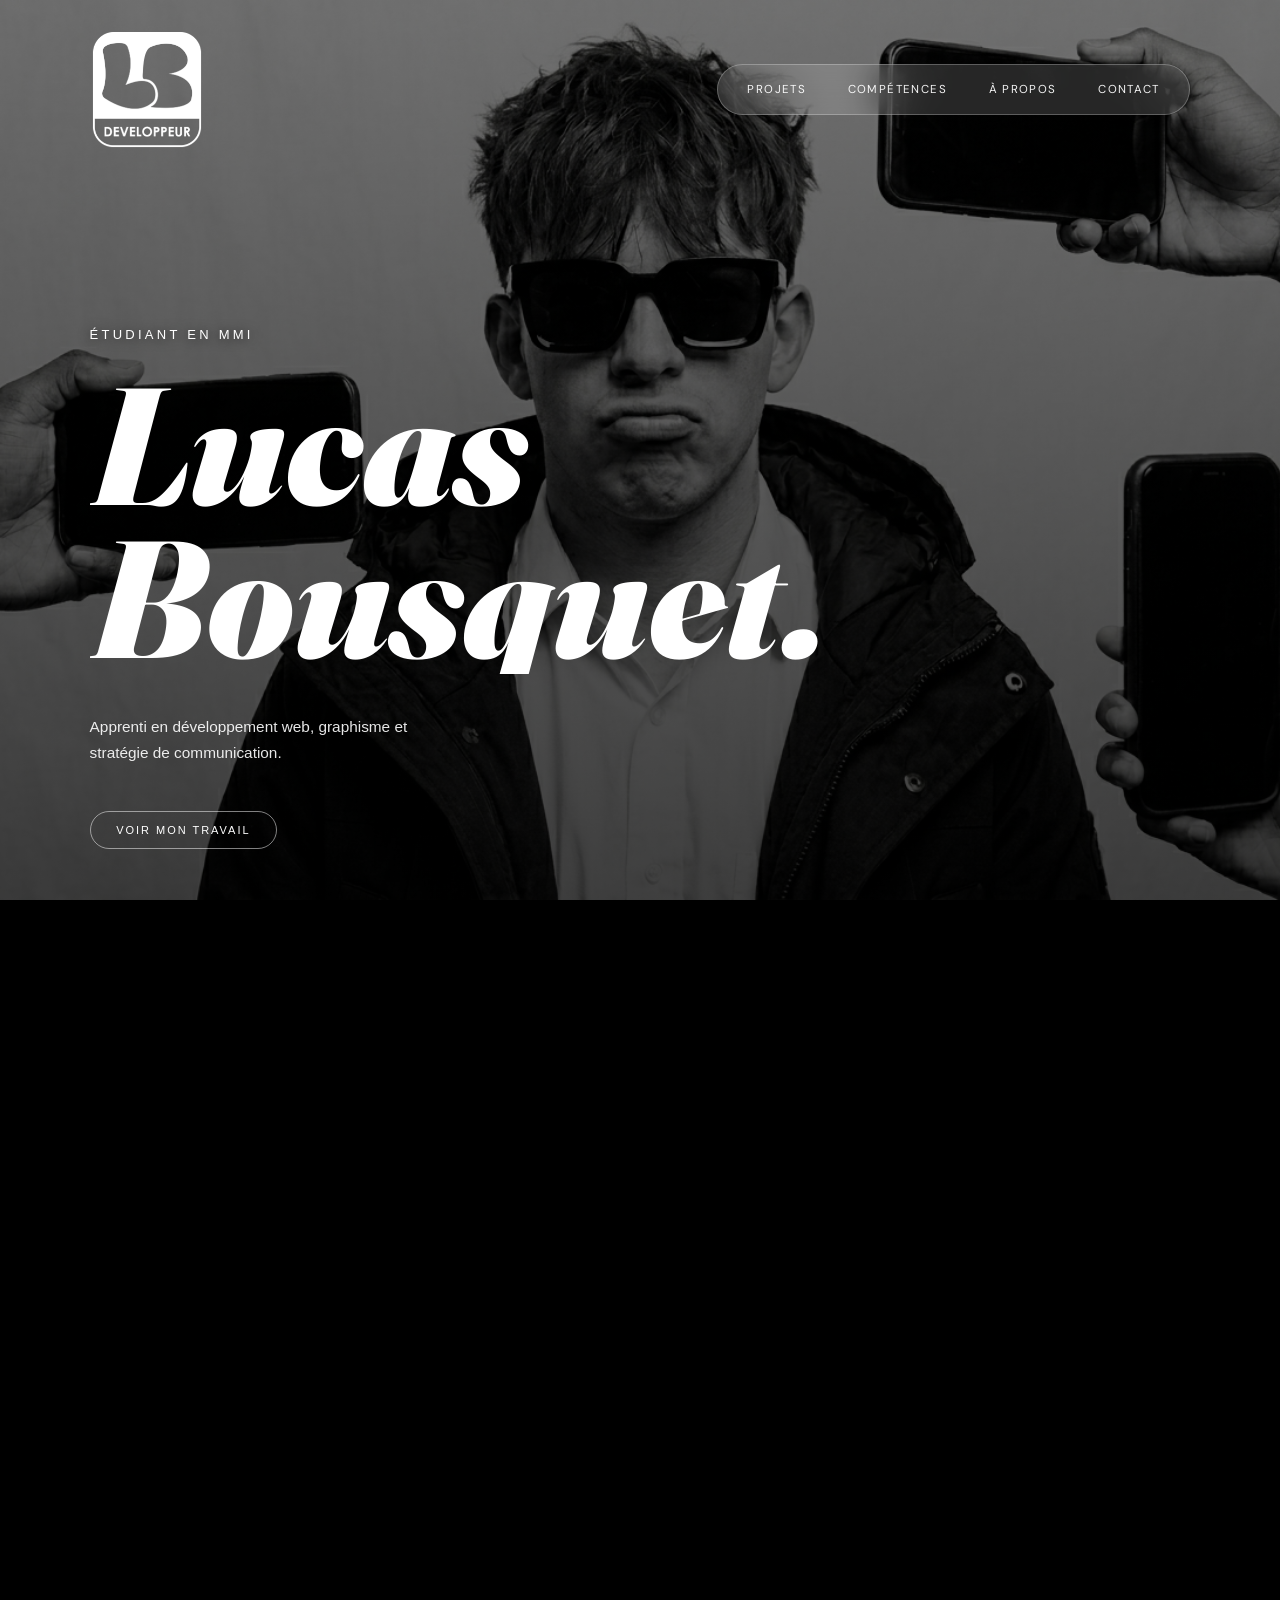
==== index.html @ 11f5cef6 "Add files via upload" ====
<!DOCTYPE html>
<html lang="fr">
<head>
  <meta charset="UTF-8">
  <meta name="viewport" content="width=device-width, initial-scale=1.0">
  <title>Bousquet Lucas</title>
  <link rel="icon" type="image/webp" href="logo.webp">
  <link href="https://fonts.googleapis.com/css2?family=Fraunces:ital,opsz,wght@1,9..144,700;1,9..144,900&family=DM+Sans:wght@300;400&display=swap" rel="stylesheet">
  <link rel="stylesheet" href="style-index.css">
</head>
<body>
  <nav class="nav">
    <div class="nav-logo"><img src="logo.webp" alt="Logo Lucas Bousquet"></div>
    <ul class="nav-links">
      <li><a href="#projets">Projets</a></li>
      <li><a href="#competences">Compétences</a></li>
      <li><a href="#apropos">À propos</a></li>
      <li><a href="#contact">Contact</a></li>
    </ul>
  </nav>

  <section class="hero">
    <div class="content-left">
      <p class="tag">Étudiant en MMI</p>
      <h1 class="headline">
        <span class="line"><span class="accent">Lucas</span></span>
        <span class="line"><span>Bousquet.</span></span>
      </h1>
      <p class="sub">Apprenti en développement web, graphisme et stratégie de communication.</p>
      <a class="cta" href="#">Voir mon travail</a>
    </div>

  </section>

  <section class="next">
  </section>

  <script>
    const hero = document.querySelector('.hero');
    window.addEventListener('scroll', () => {
      const scrollY = window.scrollY;
      const heroHeight = hero.offsetHeight;
      const opacity = 1 - (scrollY / (heroHeight * 0.6));
      hero.style.opacity = Math.max(0, opacity);
    });
  </script>
</body>
</html>
---- style-index.css ----
*, *::before, *::after {
  margin: 0;
  padding: 0;
  box-sizing: border-box;
}

html, body {
  background: #000;
  overflow-x: hidden;
  font-family: 'DM Sans', sans-serif;
}

/* Nav */

.nav {
  position: fixed;
  top: 2rem;
  left: 0;
  width: 100%;
  z-index: 100;
  display: flex;
  align-items: center;
  justify-content: space-between;
  padding: 0 7vw;
  pointer-events: none;
}

.nav-logo {
  width: 115px;
  height: 115px;
  pointer-events: auto;
}

.nav-logo img {
  width: 100%;
  height: 100%;
  object-fit: contain;
}

.nav-links {
  list-style: none;
  display: flex;
  align-items: center;
  background: rgba(255, 255, 255, 0.15);
  backdrop-filter: blur(20px);
  -webkit-backdrop-filter: blur(20px);
  border: 1px solid rgba(255, 255, 255, 0.25);
  border-radius: 100px;
  padding: 0.55rem;
  pointer-events: auto;
  opacity: 0;
  transform: translateY(-10px);
  animation: navIn 0.8s cubic-bezier(0.22, 1, 0.36, 1) 0.4s forwards;
}

.nav-links li a {
  font-size: 11.5px;
  font-weight: 400;
  letter-spacing: 0.12em;
  text-transform: uppercase;
  color: rgba(255, 255, 255, 0.95);
  text-decoration: none;
  display: block;
  padding: 0.5rem 1.3rem;
  border-radius: 100px;
  transition: color 0.25s ease, background 0.25s ease;
  white-space: nowrap;
}

.nav-links li a:hover {
  color: #000;
  background: #fff;
}

/* Hero */

.hero {
  position: relative;
  width: 100vw;
  height: 100vh;
  display: flex;
  align-items: flex-end;
  padding: 4vw 7vw;
  background-image: url('hero.webp');
  background-size: cover;
  background-position: center top;
}

.hero::before {
  content: '';
  position: absolute;
  inset: 0;
  background: linear-gradient(to bottom, rgba(0,0,0,0.55) 0%, rgba(0,0,0,0.75) 100%);
  pointer-events: none;
  z-index: 1;
}

.content-left {
  position: relative;
  z-index: 2;
}

.content-right {
  position: relative;
  z-index: 2;
  display: flex;
  flex-direction: column;
  align-items: flex-end;
  padding-bottom: 0.5rem;
}

.tag {
  display: inline-block;
  font-family: 'Century Gothic', 'Futura', 'Trebuchet MS', sans-serif;
  font-size: clamp(10px, 1.1vw, 13px);
  font-weight: 400;
  letter-spacing: 0.25em;
  text-transform: uppercase;
  color: #fff;
  text-shadow: 0 1px 12px rgba(0,0,0,0.8);
  opacity: 0;
  transform: translateY(12px);
  animation: fadeUp 0.8s cubic-bezier(0.22, 1, 0.36, 1) 0.3s forwards;
}

.headline {
  font-family: 'Fraunces', serif;
  font-style: italic;
  font-weight: 900;
  font-size: clamp(72px, 13vw, 200px);
  line-height: 0.92;
  color: #fff;
  overflow: hidden;
  margin-top: 1.5rem;
}

.line {
  display: block;
  overflow: hidden;
}

.line span {
  display: block;
  transform: translateY(110%);
  animation: slideUp 1s cubic-bezier(0.16, 1, 0.3, 1) forwards;
}

.line:nth-child(1) span { animation-delay: 0.5s; }
.line:nth-child(2) span { animation-delay: 0.7s; }

.accent {
  position: relative;
}

.accent::after {
  content: '';
  position: absolute;
  left: 0;
  bottom: -4px;
  width: 0;
  height: 2px;
  background: #e02020;
  animation: lineGrow 0.6s cubic-bezier(0.22, 1, 0.36, 1) 1.6s forwards;
}

.sub {
  margin-top: 2.5rem;
  font-family: 'Century Gothic', 'Futura', 'Trebuchet MS', sans-serif;
  font-size: clamp(13px, 1.2vw, 16px);
  font-weight: 300;
  color: rgba(255, 255, 255, 0.9);
  max-width: 340px;
  line-height: 1.7;
  opacity: 0;
  transform: translateY(14px);
  animation: fadeUp 0.9s cubic-bezier(0.22, 1, 0.36, 1) 1.1s forwards;
}

.cta {
  margin-top: 2.8rem;
  display: inline-flex;
  align-items: center;
  gap: 0.75rem;
  font-family: 'Century Gothic', 'Futura', 'Trebuchet MS', sans-serif;
  font-size: 11px;
  font-weight: 400;
  letter-spacing: 0.18em;
  text-transform: uppercase;
  color: #fff;
  text-decoration: none;
  border: 1px solid rgba(255,255,255,0.5);
  border-radius: 100px;
  padding: 0.75rem 1.6rem;
  transition: background 0.3s ease, border-color 0.3s ease, color 0.3s ease;
  opacity: 0;
  animation: fadeUp 0.8s cubic-bezier(0.22, 1, 0.36, 1) 1.4s forwards;
}

.cta:hover {
  background: #e02020;
  border-color: #e02020;
  color: #fff;
}

/* Transition scroll */

.hero {
  transition: opacity 0.1s ease;
}

.next {
  min-height: 100vh;
  background: #000;
}

@keyframes navIn {
  to { opacity: 1; transform: translateY(0); }
}

@keyframes slideUp {
  to { transform: translateY(0); }
}

@keyframes fadeUp {
  to { opacity: 1; transform: translateY(0); }
}

@keyframes lineGrow {
  to { width: 100%; }
}
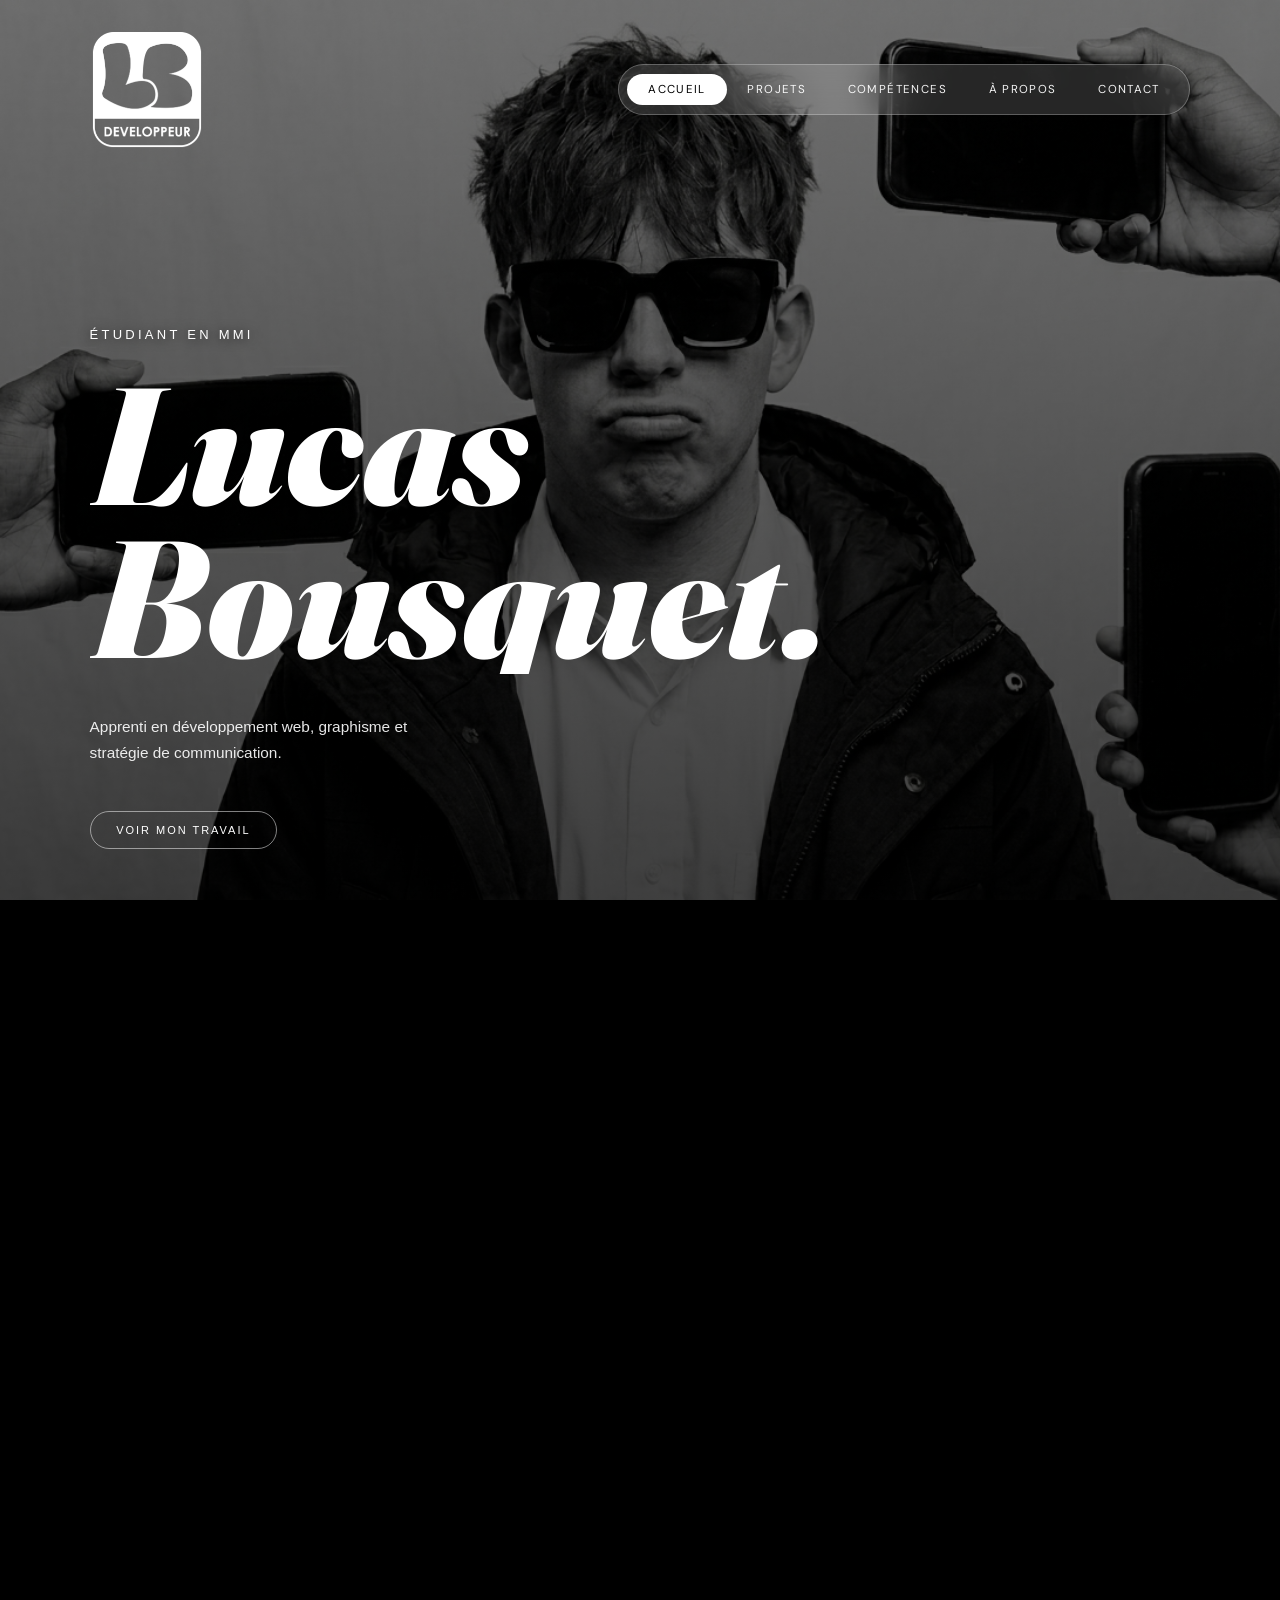
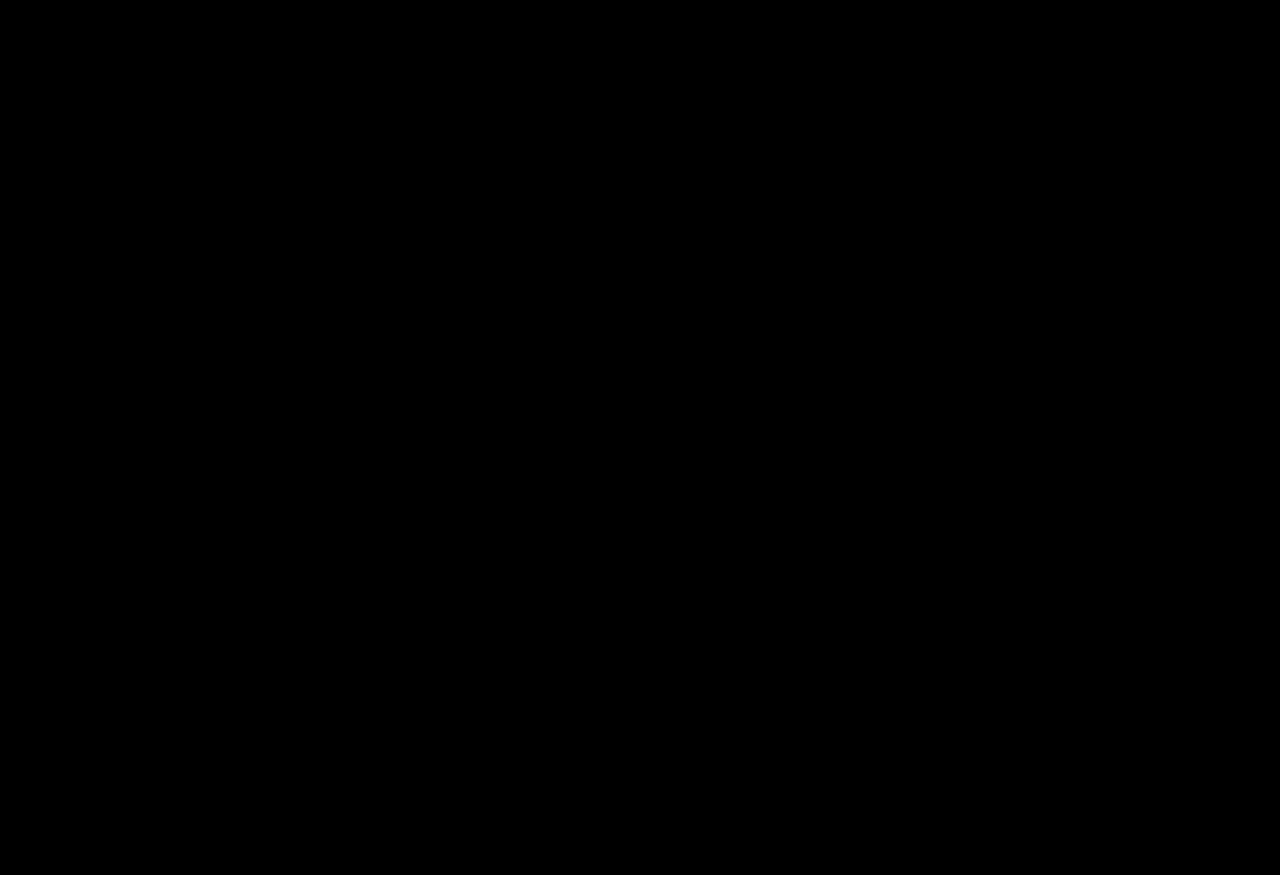
==== commit ea9cae79: "Add files via upload" ====
--- a/index.html
+++ b/index.html
@@ -5,44 +5,179 @@
   <meta name="viewport" content="width=device-width, initial-scale=1.0">
   <title>Bousquet Lucas</title>
   <link rel="icon" type="image/webp" href="logo.webp">
-  <link href="https://fonts.googleapis.com/css2?family=Fraunces:ital,opsz,wght@1,9..144,700;1,9..144,900&family=DM+Sans:wght@300;400&display=swap" rel="stylesheet">
+  <!-- Polices Google Fonts : Fraunces (serif italique gras pour les titres), DM Sans (corps de texte), Anton et Playfair Display (marquee défilant) -->
+  <link href="https://fonts.googleapis.com/css2?family=Fraunces:ital,opsz,wght@1,9..144,700;1,9..144,900&family=DM+Sans:wght@300;400&family=Anton&family=Playfair+Display:wght@900&display=swap" rel="stylesheet">
   <link rel="stylesheet" href="style-index.css">
 </head>
 <body>
+
+  <!-- =====================================================
+       NAV — Barre de navigation fixe en haut de page
+       Elle reste visible par-dessus tout le contenu grâce à z-index: 100
+       Les liens scrollent vers les sections via des ancres (#competences, #apropos, #contact)
+       ===================================================== -->
   <nav class="nav">
-    <div class="nav-logo"><img src="logo.webp" alt="Logo Lucas Bousquet"></div>
+    <!-- Logo cliquable qui ramène à l'accueil -->
+    <div class="nav-logo"><a href="index.html"><img src="logo.webp" alt="Logo Lucas Bousquet"></a></div>
     <ul class="nav-links">
-      <li><a href="#projets">Projets</a></li>
+      <!-- Lien Accueil : ramène au début de index.html — classe "active" car on est sur cette page -->
+      <li><a href="index.html" class="active">Accueil</a></li>
+      <!-- Lien Projets : ouvre la page projets.html -->
+      <li><a href="./projets.html">Projets</a></li>
+      <!-- Liens d'ancres : scrollent vers les sections correspondantes sur la page d'accueil -->
       <li><a href="#competences">Compétences</a></li>
       <li><a href="#apropos">À propos</a></li>
       <li><a href="#contact">Contact</a></li>
     </ul>
   </nav>
 
-  <section class="hero">
-    <div class="content-left">
-      <p class="tag">Étudiant en MMI</p>
-      <h1 class="headline">
-        <span class="line"><span class="accent">Lucas</span></span>
-        <span class="line"><span>Bousquet.</span></span>
-      </h1>
-      <p class="sub">Apprenti en développement web, graphisme et stratégie de communication.</p>
-      <a class="cta" href="#">Voir mon travail</a>
+  <!-- =====================================================
+       HERO STAGE — Conteneur fixe qui englobe le hero et le texte défilant
+       Il est en position: fixed pour rester collé à l'écran pendant le scroll
+       Le JS le fait "monter" en phase 2 de l'animation via translateY
+       ===================================================== -->
+  <div class="hero-stage">
+
+    <!-- MARQUEE — Texte défilant qui apparaît progressivement quand le hero rétrécit -->
+    <!-- Opacity contrôlée par le JS en fonction du scroll (apparaît après 40% de la phase 1) -->
+    <div class="marquee-bg">
+      <!-- Ligne 1 : défile vers la gauche (animation scrollLeft) -->
+      <div class="marquee-row">
+        <div class="marquee-track marquee-left">
+          <!-- Le contenu est dupliqué pour créer un effet de boucle infinie sans coupure visible -->
+          <span>Développement Web</span><span>—</span><span>Graphisme</span><span>—</span><span>Stratégie de Communication</span><span>—</span><span>MMI</span><span>—</span>
+          <span>Développement Web</span><span>—</span><span>Graphisme</span><span>—</span><span>Stratégie de Communication</span><span>—</span><span>MMI</span><span>—</span>
+        </div>
+      </div>
+      <!-- Ligne 2 : défile vers la droite (animation scrollRight, part à -50% et revient à 0) -->
+      <div class="marquee-row">
+        <div class="marquee-track marquee-right">
+          <span>Lucas Bousquet</span><span>—</span><span>Étudiant MMI</span><span>—</span><span>Design</span><span>—</span><span>Code</span><span>—</span><span>Créativité</span><span>—</span>
+          <span>Lucas Bousquet</span><span>—</span><span>Étudiant MMI</span><span>—</span><span>Design</span><span>—</span><span>Code</span><span>—</span><span>Créativité</span><span>—</span>
+        </div>
+      </div>
     </div>
 
-  </section>
+    <!-- HERO BOX — La grande image plein écran au départ
+         Le JS modifie dynamiquement width/height/top/left/borderRadius au scroll
+         Elle passe de 100vw×100vh (plein écran) à 38vw×48vh (vignette centrée) -->
+    <div class="hero-box">
+      <!-- Contenu textuel du hero : s'efface au fur et à mesure que le hero rétrécit -->
+      <!-- Le JS fait passer opacity de 1 à 0 très rapidement (×3 plus vite que le shrink) -->
+      <div class="hero-content">
+        <p class="tag">Étudiant en MMI</p>
+        <h1 class="headline">
+          <!-- Chaque .line cache son contenu avec overflow:hidden puis l'anime vers le haut (slideUp) -->
+          <span class="line"><span class="accent">Lucas</span></span>
+          <span class="line"><span>Bousquet.</span></span>
+        </h1>
+        <p class="sub">Apprenti en développement web, graphisme et stratégie de communication.</p>
+        <a class="cta" href="#">Voir mon travail</a>
+      </div>
+    </div>
 
-  <section class="next">
-  </section>
+  </div>
+
+  <!-- =====================================================
+       SCROLL SPACE — Espace vide qui donne de la "hauteur" à scroller
+       Sans cet espace, la page n'aurait pas de scroll et l'animation ne se déclencherait pas
+       Sa hauteur est calculée par le JS : animDist (2×vh) + winH×0.75 (pause avant section suivante)
+       ===================================================== -->
+  <div class="scroll-space"></div>
+
+
 
   <script>
-    const hero = document.querySelector('.hero');
-    window.addEventListener('scroll', () => {
-      const scrollY = window.scrollY;
-      const heroHeight = hero.offsetHeight;
-      const opacity = 1 - (scrollY / (heroHeight * 0.6));
-      hero.style.opacity = Math.max(0, opacity);
-    });
+    // =====================================================
+    // RÉFÉRENCES DOM — On récupère les éléments HTML qu'on va manipuler
+    // =====================================================
+    const stage       = document.querySelector('.hero-stage');   // Le conteneur fixe entier
+    const heroBox     = document.querySelector('.hero-box');     // La boîte image du hero
+    const heroContent = document.querySelector('.hero-content'); // Le texte dans le hero
+    const marqueBg    = document.querySelector('.marquee-bg');   // Le fond de texte défilant
+    const winH        = window.innerHeight;  // Hauteur de la fenêtre en pixels
+    const winW        = window.innerWidth;   // Largeur de la fenêtre en pixels
+
+    // Distance de scroll nécessaire pour compléter l'animation de rétrécissement (phase 1)
+    const animDist    = winH * 2;
+
+    const scrollSpace = document.querySelector('.scroll-space');
+
+    // Taille finale du hero après rétrécissement (en unités viewport)
+    const tw = 38; // largeur finale : 38vw
+    const th = 48; // hauteur finale : 48vh
+
+    // On calcule la hauteur totale du scroll :
+    // animDist pour le shrink + winH×0.75 pour laisser le hero visible un moment avant la suite
+    scrollSpace.style.height = (animDist + winH * 0.75) + 'px';
+
+    // =====================================================
+    // CALCUL DU BACKGROUND-SIZE EN MODE "COVER"
+    // On reproduit manuellement le comportement de background-size:cover
+    // pour pouvoir l'agrandir progressivement au scroll (effet de zoom doux)
+    // =====================================================
+    let coverSizePct = 100; // valeur par défaut, remplacée quand l'image charge
+
+    const bgImg = new Image();
+    bgImg.src = 'hero.webp';
+    bgImg.onload = () => {
+      // On calcule le facteur de zoom minimal pour que l'image couvre toute la fenêtre
+      const scaleW = winW / bgImg.naturalWidth;
+      const scaleH = winH / bgImg.naturalHeight;
+      // On garde le plus grand des deux facteurs (comme background-size:cover)
+      coverSizePct = (Math.max(scaleW, scaleH) * bgImg.naturalWidth / winW) * 100;
+      applyScroll(window.scrollY); // On applique immédiatement avec la bonne valeur
+    };
+
+    // =====================================================
+    // FONCTION PRINCIPALE — Applique l'état visuel en fonction du scroll
+    // Appelée à chaque événement 'scroll' et une fois au chargement
+    // =====================================================
+    function applyScroll(scrollY) {
+
+      // --- PHASE 1 : RÉTRÉCISSEMENT (scroll de 0 à animDist) ---
+      // p est le pourcentage de progression : 0 = début, 1 = hero à sa taille finale
+      const p = Math.min(Math.max(scrollY / animDist, 0), 1);
+
+      // Interpolation linéaire : on passe de 100% à tw% (largeur) et 100% à th% (hauteur)
+      const w       = 100 - (100 - tw) * p;
+      const h       = 100 - (100 - th) * p;
+      // On centre la boîte : si elle fait w%, elle doit être décalée de (100-w)/2 depuis la gauche
+      const topVal  = (100 - h) / 2;
+      const leftVal = (100 - w) / 2;
+
+      // On applique les nouvelles dimensions et position au hero
+      heroBox.style.width        = w + 'vw';
+      heroBox.style.height       = h + 'vh';
+      heroBox.style.top          = topVal + 'vh';
+      heroBox.style.left         = leftVal + 'vw';
+      // Les coins s'arrondissent progressivement au fil du rétrécissement
+      heroBox.style.borderRadius = (p * 20) + 'px';
+
+      // L'image de fond grossit légèrement (effet de zoom doux)
+      heroBox.style.backgroundSize     = (coverSizePct + 40 * p) + '%';
+      // Et remonte légèrement (de 30% à 20% de position verticale)
+      heroBox.style.backgroundPosition = 'center ' + (30 - p * 10) + '%';
+
+      // Le texte du hero s'efface rapidement (×3) dès le début du scroll
+      heroContent.style.opacity = Math.max(0, 1 - p * 3);
+      // Le marquee apparaît seulement après 40% de progression, sur 40% de marge
+      marqueBg.style.opacity    = Math.min(1, Math.max(0, (p - 0.4) / 0.4));
+
+      // --- PHASE 2 : MONTÉE DU STAGE (scroll de animDist à animDist + winH) ---
+      // Une fois le rétrécissement terminé, tout le stage (hero + marquee) monte ensemble
+      // comme si la section suivante le poussait vers le haut
+      const scrollPhase2 = Math.max(0, scrollY - animDist);
+      stage.style.transform = `translateY(-${scrollPhase2}px)`;
+    }
+
+    // Application initiale (au cas où la page se charge déjà scrollée)
+    applyScroll(window.scrollY);
+
+    // Écoute du scroll — { passive: true } améliore les performances (pas de preventDefault possible)
+    window.addEventListener('scroll', () => applyScroll(window.scrollY), { passive: true });
+
   </script>
+
 </body>
 </html>
--- a/style-index.css
+++ b/style-index.css
@@ -1,17 +1,46 @@
+/* =====================================================
+   style-index.css — Page d'accueil de Lucas Bousquet
+   
+   PALETTE :
+     #000        → fond principal (noir pur)
+     #fff        → texte principal (blanc)
+     #e02020     → couleur accent (rouge)
+     rgba(255,255,255,0.XX) → blanc semi-transparent
+   
+   POLICES :
+     'Fraunces'          → titres (serif italique gras, grand impact)
+     'DM Sans'           → corps de texte (lisible, moderne)
+     'Century Gothic' / 'Futura' / 'Trebuchet MS' → labels, tags, petits textes
+     'Anton'             → texte défilant marquee (ligne droite, sans-serif condensé)
+     'Playfair Display'  → texte défilant marquee (serif élégant)
+   ===================================================== */
+
+/* =====================================================
+   RESET — Suppression des marges/paddings par défaut du navigateur
+   box-sizing: border-box → les padding et border sont inclus dans width/height
+   ===================================================== */
 *, *::before, *::after {
   margin: 0;
   padding: 0;
   box-sizing: border-box;
 }
 
+/* =====================================================
+   BASE — Fond noir, pas de scroll horizontal
+   overflow-x: hidden → important pour les animations qui utilisent translateX
+   ===================================================== */
 html, body {
   background: #000;
   overflow-x: hidden;
   font-family: 'DM Sans', sans-serif;
 }
 
-/* Nav */
-
+/* =====================================================
+   NAV — Barre de navigation fixe en haut de page
+   z-index: 100 → toujours au-dessus de tout le contenu
+   pointer-events: none sur le conteneur → la zone invisible de la nav n'intercepte pas les clics
+   On réactive pointer-events individuellement sur .nav-logo et .nav-links
+   ===================================================== */
 .nav {
   position: fixed;
   top: 2rem;
@@ -21,42 +50,49 @@
   display: flex;
   align-items: center;
   justify-content: space-between;
-  padding: 0 7vw;
+  padding: 0 7vw; /* Marges proportionnelles à la largeur de l'écran */
   pointer-events: none;
 }
 
+/* Logo — cliquable, ramène à index.html */
 .nav-logo {
   width: 115px;
   height: 115px;
-  pointer-events: auto;
+  pointer-events: auto; /* Réactivation du clic sur le logo uniquement */
 }
 
 .nav-logo img {
   width: 100%;
   height: 100%;
-  object-fit: contain;
-}
-
+  object-fit: contain; /* L'image garde ses proportions */
+}
+
+/* Conteneur des liens — forme "capsule" (pill) avec effet glassmorphism
+   backdrop-filter: blur → flou de l'arrière-plan visible à travers le fond semi-transparent
+   L'animation navIn fait descendre la nav depuis le haut au chargement de la page */
 .nav-links {
   list-style: none;
   display: flex;
   align-items: center;
-  background: rgba(255, 255, 255, 0.15);
-  backdrop-filter: blur(20px);
-  -webkit-backdrop-filter: blur(20px);
+  background: rgba(255, 255, 255, 0.15);  /* Fond blanc très transparent */
+  backdrop-filter: blur(20px);            /* Effet verre dépoli */
+  -webkit-backdrop-filter: blur(20px);    /* Préfixe nécessaire pour Safari */
   border: 1px solid rgba(255, 255, 255, 0.25);
-  border-radius: 100px;
+  border-radius: 100px; /* Forme pilule */
   padding: 0.55rem;
   pointer-events: auto;
+  /* État initial avant l'animation */
   opacity: 0;
   transform: translateY(-10px);
+  /* L'animation "navIn" joue après 0.4s et remplit (forwards) l'état final */
   animation: navIn 0.8s cubic-bezier(0.22, 1, 0.36, 1) 0.4s forwards;
 }
 
+/* Liens individuels dans la nav */
 .nav-links li a {
   font-size: 11.5px;
   font-weight: 400;
-  letter-spacing: 0.12em;
+  letter-spacing: 0.12em; /* Espacement des lettres pour effet premium */
   text-transform: uppercase;
   color: rgba(255, 255, 255, 0.95);
   text-decoration: none;
@@ -67,48 +103,120 @@
   white-space: nowrap;
 }
 
-.nav-links li a:hover {
+/* Hover ET lien actif (page courante) : fond blanc, texte noir */
+.nav-links li a:hover,
+.nav-links li a.active {
   color: #000;
   background: #fff;
 }
 
-/* Hero */
-
-.hero {
-  position: relative;
+/* =====================================================
+   MARQUEE — Texte défilant affiché derrière le hero rétréci
+   Visible uniquement quand p > 0.4 dans l'animation de scroll (géré par le JS)
+   overflow: hidden sur chaque .marquee-row pour éviter le dépassement horizontal
+   ===================================================== */
+.marquee-bg {
+  position: absolute;
+  top: 0;
+  left: 0;
   width: 100vw;
   height: 100vh;
   display: flex;
-  align-items: flex-end;
-  padding: 4vw 7vw;
+  flex-direction: column;
+  justify-content: center;
+  gap: 0.3rem;
+  opacity: 0;        /* Contrôlé par le JS au scroll */
+  z-index: 1;        /* Derrière le hero (z-index: 2) mais devant le fond */
+  pointer-events: none;
+  overflow: hidden;
+}
+
+.marquee-row {
+  overflow: hidden; /* Cache le débordement horizontal du texte en mouvement */
+  width: 100%;
+}
+
+/* Piste de texte défilant — width: max-content pour ne pas revenir à la ligne */
+.marquee-track {
+  display: flex;
+  gap: 2rem;
+  white-space: nowrap;
+  width: max-content; /* S'étend aussi loin que nécessaire */
+}
+
+/* Style des spans dans la piste — chaque mot/séparateur est un élément flex */
+.marquee-track span {
+  font-size: clamp(28px, 4.5vw, 70px); /* Taille fluide : 28px min, 70px max */
+  color: rgba(255, 255, 255, 0.85);
+  text-transform: uppercase;
+  flex-shrink: 0; /* Empêche les spans de rétrécir */
+}
+
+/* Ligne 1 : police serif italique (Playfair Display) */
+.marquee-left span {
+  font-family: 'Playfair Display', serif;
+  font-weight: 900;
+  font-style: italic;
+  letter-spacing: 0.03em;
+}
+
+/* Ligne 2 : police condensée bold (Anton) */
+.marquee-right span {
+  font-family: 'Anton', sans-serif;
+  font-weight: 400;
+  letter-spacing: 0.08em;
+}
+
+/* Ligne 1 défile vers la gauche — animation CSS pure en boucle infinie */
+.marquee-left {
+  animation: scrollLeft 20s linear infinite;
+}
+
+/* Ligne 2 défile vers la droite (commence à -50% pour créer l'illusion de continuité) */
+.marquee-right {
+  animation: scrollRight 20s linear infinite;
+}
+
+/* =====================================================
+   HERO BOX — L'image principale plein écran
+   Démarre à top:0 left:0 width:100vw height:100vh
+   Le JS modifie dynamiquement ces valeurs au scroll pour créer l'effet de rétrécissement
+   ===================================================== */
+.hero-box {
+  position: absolute; /* Positionné dans .hero-stage (position:fixed) */
+  top: 0;
+  left: 0;
+  width: 100vw;
+  height: 100vh;
   background-image: url('hero.webp');
   background-size: cover;
-  background-position: center top;
-}
-
-.hero::before {
+  background-position: center center;
+  background-repeat: no-repeat;
+  overflow: hidden;
+  z-index: 2; /* Au-dessus du marquee (z-index:1) */
+}
+
+/* Overlay sombre sur l'image hero pour améliorer la lisibilité du texte par-dessus
+   ::before = pseudo-élément qui crée un calque sans HTML supplémentaire */
+.hero-box::before {
   content: '';
   position: absolute;
-  inset: 0;
+  inset: 0; /* Couvre tout le hero */
   background: linear-gradient(to bottom, rgba(0,0,0,0.55) 0%, rgba(0,0,0,0.75) 100%);
-  pointer-events: none;
-  z-index: 1;
-}
-
-.content-left {
-  position: relative;
-  z-index: 2;
-}
-
-.content-right {
-  position: relative;
-  z-index: 2;
-  display: flex;
-  flex-direction: column;
-  align-items: flex-end;
-  padding-bottom: 0.5rem;
-}
-
+  pointer-events: none; /* Non interactif */
+}
+
+/* Contenu textuel du hero — positionné en bas à gauche */
+.hero-content {
+  position: absolute;
+  bottom: 4vw;
+  left: 7vw;
+  z-index: 2; /* Au-dessus de l'overlay ::before */
+}
+
+/* ===== Éléments du texte hero ===== */
+
+/* Petit label au-dessus du titre — s'anime avec fadeUp */
 .tag {
   display: inline-block;
   font-family: 'Century Gothic', 'Futura', 'Trebuchet MS', sans-serif;
@@ -117,52 +225,60 @@
   letter-spacing: 0.25em;
   text-transform: uppercase;
   color: #fff;
-  text-shadow: 0 1px 12px rgba(0,0,0,0.8);
+  text-shadow: 0 1px 12px rgba(0,0,0,0.8); /* Ombre pour lisibilité sur photo */
   opacity: 0;
   transform: translateY(12px);
   animation: fadeUp 0.8s cubic-bezier(0.22, 1, 0.36, 1) 0.3s forwards;
 }
 
+/* Grand titre "Lucas / Bousquet." en Fraunces italic */
 .headline {
   font-family: 'Fraunces', serif;
   font-style: italic;
   font-weight: 900;
-  font-size: clamp(72px, 13vw, 200px);
-  line-height: 0.92;
+  font-size: clamp(72px, 13vw, 200px); /* Très grand, s'adapte à l'écran */
+  line-height: 0.92; /* Interligne serré pour effet graphique fort */
   color: #fff;
   overflow: hidden;
   margin-top: 1.5rem;
 }
 
+/* Chaque ligne du titre est wrappée dans .line
+   overflow: hidden masque le span pendant qu'il "monte" depuis le bas */
 .line {
   display: block;
   overflow: hidden;
 }
 
+/* Le span intérieur démarre hors du cadre (110% vers le bas) et remonte */
 .line span {
   display: block;
   transform: translateY(110%);
   animation: slideUp 1s cubic-bezier(0.16, 1, 0.3, 1) forwards;
 }
 
+/* Délais en cascade : "Lucas" apparaît avant "Bousquet." */
 .line:nth-child(1) span { animation-delay: 0.5s; }
 .line:nth-child(2) span { animation-delay: 0.7s; }
 
+/* .accent = le mot "Lucas" — a un soulignement rouge qui grandit après l'animation */
 .accent {
   position: relative;
 }
 
+/* Soulignement rouge animé sous "Lucas" — grandit de 0 à 100% via lineGrow */
 .accent::after {
   content: '';
   position: absolute;
   left: 0;
   bottom: -4px;
-  width: 0;
+  width: 0;         /* Commence invisible */
   height: 2px;
   background: #e02020;
-  animation: lineGrow 0.6s cubic-bezier(0.22, 1, 0.36, 1) 1.6s forwards;
-}
-
+  animation: lineGrow 0.6s cubic-bezier(0.22, 1, 0.36, 1) 1.6s forwards; /* Délai après l'apparition du nom */
+}
+
+/* Texte description sous le titre — s'anime en dernier */
 .sub {
   margin-top: 2.5rem;
   font-family: 'Century Gothic', 'Futura', 'Trebuchet MS', sans-serif;
@@ -176,11 +292,11 @@
   animation: fadeUp 0.9s cubic-bezier(0.22, 1, 0.36, 1) 1.1s forwards;
 }
 
+/* Bouton "Voir mon travail" — style outline pill, hover rouge */
 .cta {
   margin-top: 2.8rem;
   display: inline-flex;
   align-items: center;
-  gap: 0.75rem;
   font-family: 'Century Gothic', 'Futura', 'Trebuchet MS', sans-serif;
   font-size: 11px;
   font-weight: 400;
@@ -188,45 +304,385 @@
   text-transform: uppercase;
   color: #fff;
   text-decoration: none;
-  border: 1px solid rgba(255,255,255,0.5);
+  border: 1px solid rgba(255,255,255,0.5); /* Contour blanc semi-transparent */
   border-radius: 100px;
   padding: 0.75rem 1.6rem;
-  transition: background 0.3s ease, border-color 0.3s ease, color 0.3s ease;
+  transition: background 0.3s ease, border-color 0.3s ease;
   opacity: 0;
   animation: fadeUp 0.8s cubic-bezier(0.22, 1, 0.36, 1) 1.4s forwards;
 }
 
+/* Hover : le bouton devient rouge */
 .cta:hover {
   background: #e02020;
   border-color: #e02020;
-  color: #fff;
-}
-
-/* Transition scroll */
-
-.hero {
-  transition: opacity 0.1s ease;
-}
-
+}
+
+/* =====================================================
+   SCROLL SPACE — Zone vide qui crée l'espace scrollable
+   Sa hauteur est calculée par le JS (animDist + winH×0.75)
+   Sans cet espace, le scroll n'existerait pas et l'animation ne se déclencherait jamais
+   z-index: 0 → en dessous du hero-stage (z-index: 2)
+   ===================================================== */
+.scroll-space {
+  position: relative;
+  z-index: 0;
+}
+
+/* Zone après le hero — sections "À propos", "Compétences", etc. */
 .next {
+  position: relative;
+  z-index: 0;
   min-height: 100vh;
   background: #000;
 }
 
+/* =====================================================
+   SECTION ABOUT — Section "À propos" (si présente)
+   Apparaît après le scroll du hero grâce au z-index et au scroll-space
+   ===================================================== */
+
+.about {
+  position: relative;
+  background: #000;
+  padding: 10vw 7vw 8vw;
+  overflow: hidden;
+  border-top: 1px solid rgba(255,255,255,0.07);
+  z-index: auto;
+}
+
+/* Layout flex : texte à gauche + badge/image à droite */
+.about-inner {
+  display: flex;
+  gap: 6vw;
+  align-items: flex-start;
+  max-width: 1400px;
+}
+
+/* Colonne de texte — prend tout l'espace disponible */
+.about-content {
+  flex: 1;
+  padding-top: 0.5rem;
+}
+
+/* Petit label rouge au-dessus du titre (ex: "À propos") */
+.about-tag {
+  font-family: 'Century Gothic', 'Futura', 'Trebuchet MS', sans-serif;
+  font-size: 11px;
+  font-weight: 400;
+  letter-spacing: 0.25em;
+  text-transform: uppercase;
+  color: #e02020;
+  margin-bottom: 2rem;
+  display: block;
+  /* Etat initial pour l'animation au scroll */
+  opacity: 0;
+  transform: translateY(10px);
+  transition: opacity 0.6s ease, transform 0.6s ease;
+}
+
+/* Grand titre de la section About */
+.about-title {
+  font-family: 'Fraunces', serif;
+  font-weight: 900;
+  font-size: clamp(40px, 5.5vw, 88px);
+  line-height: 1.0;
+  color: #fff;
+  margin-bottom: 3rem;
+}
+
+/* Partie italique du titre About — plus transparente */
+.about-title em {
+  font-style: italic;
+  color: rgba(255,255,255,0.6);
+}
+
+/* Lignes du titre About — même système que le hero (overflow:hidden + translateY) */
+.about-line {
+  display: block;
+  overflow: hidden;
+}
+
+.about-line span {
+  display: block;
+  transform: translateY(110%);
+  transition: transform 0.9s cubic-bezier(0.16, 1, 0.3, 1);
+}
+
+/* Paragraphes du texte About */
+.about-body {
+  display: flex;
+  flex-direction: column;
+  gap: 1.6rem;
+}
+
+.about-text {
+  font-family: 'Century Gothic', 'Futura', 'Trebuchet MS', sans-serif;
+  font-size: clamp(13px, 1.2vw, 17px);
+  font-weight: 300;
+  color: rgba(255,255,255,0.55);
+  line-height: 1.9;
+  opacity: 0;
+  transform: translateY(20px);
+  transition: opacity 0.8s ease, transform 0.8s ease;
+}
+
+/* Mots mis en valeur dans le texte About */
+.about-accent {
+  color: #fff;
+  font-weight: 400;
+}
+
+/* Liste de compétences en pills */
+.about-skills {
+  display: flex;
+  flex-wrap: wrap;
+  gap: 0.6rem;
+  margin-top: 3rem;
+  opacity: 0;
+  transform: translateY(16px);
+  transition: opacity 0.8s ease, transform 0.8s ease;
+}
+
+.about-skills span {
+  font-family: 'Century Gothic', 'Futura', 'Trebuchet MS', sans-serif;
+  font-size: 10.5px;
+  font-weight: 400;
+  letter-spacing: 0.18em;
+  text-transform: uppercase;
+  color: rgba(255,255,255,0.6);
+  border: 1px solid rgba(255,255,255,0.15);
+  border-radius: 100px;
+  padding: 0.45rem 1.1rem;
+  transition: color 0.2s ease, border-color 0.2s ease;
+}
+
+.about-skills span:hover {
+  color: #fff;
+  border-color: rgba(255,255,255,0.45);
+}
+
+/* Numéro décoratif en filigrane dans la section About */
+.about-number {
+  position: absolute;
+  bottom: -2vw;
+  right: 5vw;
+  font-family: 'Fraunces', serif;
+  font-style: italic;
+  font-weight: 900;
+  font-size: clamp(100px, 18vw, 260px);
+  color: rgba(255,255,255,0.03);
+  line-height: 1;
+  pointer-events: none;
+  user-select: none;
+}
+
+/* =====================================================
+   ANIMATIONS AU SCROLL — Section About
+   La classe "in-view" est ajoutée par un IntersectionObserver en JS
+   quand la section entre dans le viewport
+   Chaque élément a un transition-delay différent → effet cascade
+   ===================================================== */
+.about.in-view .about-photo {
+  opacity: 1;
+  transform: translateY(0);
+}
+
+.about.in-view .about-tag {
+  opacity: 1;
+  transform: translateY(0);
+  transition-delay: 0.15s;
+}
+
+/* Les lignes du titre s'animent en cascade */
+.about.in-view .about-line:nth-child(1) span { transform: translateY(0); transition-delay: 0.25s; }
+.about.in-view .about-line:nth-child(2) span { transform: translateY(0); transition-delay: 0.38s; }
+.about.in-view .about-line:nth-child(3) span { transform: translateY(0); transition-delay: 0.51s; }
+
+/* Les paragraphes apparaissent après le titre */
+.about.in-view .about-text:nth-of-type(1) { opacity: 1; transform: translateY(0); transition-delay: 0.3s; }
+.about.in-view .about-text:nth-of-type(2) { opacity: 1; transform: translateY(0); transition-delay: 0.45s; }
+.about.in-view .about-text:nth-of-type(3) { opacity: 1; transform: translateY(0); transition-delay: 0.6s; }
+
+/* Les compétences apparaissent en dernier */
+.about.in-view .about-skills {
+  opacity: 1;
+  transform: translateY(0);
+  transition-delay: 0.7s;
+}
+
+/* =====================================================
+   KEYFRAMES — Animations CSS réutilisées partout dans la page
+   ===================================================== */
+
+/* Entrée de la nav depuis le haut */
 @keyframes navIn {
   to { opacity: 1; transform: translateY(0); }
 }
 
+/* Remontée du texte depuis le bas (lignes de titre) */
 @keyframes slideUp {
   to { transform: translateY(0); }
 }
 
+/* Apparition progressive + légère remontée (labels, descriptions, boutons) */
 @keyframes fadeUp {
   to { opacity: 1; transform: translateY(0); }
 }
 
+/* Croissance du trait rouge sous "Lucas" */
 @keyframes lineGrow {
   to { width: 100%; }
 }
 
-
+/* Défilement vers la gauche — le track se déplace de 0 à -50% de sa largeur
+   Le contenu est dupliqué donc à -50% on revient visuellement au début → boucle parfaite */
+@keyframes scrollLeft {
+  from { transform: translateX(0); }
+  to { transform: translateX(-50%); }
+}
+
+/* Défilement vers la droite — part de -50% et revient à 0 → même logique inversée */
+@keyframes scrollRight {
+  from { transform: translateX(-50%); }
+  to { transform: translateX(0); }
+}
+
+/* =====================================================
+   BADGE SUSPENDU — Composant animé (côté droit de la section About)
+   Simule un badge d'identification suspendu à un cordon
+   Peut être retourné au clic (effet flip 3D avec preserve-3d)
+   ===================================================== */
+.hero-anchor {
+  position: relative;
+  z-index: 2;
+  display: flex;
+  justify-content: center;
+  align-items: center;
+}
+
+/* Hero stage — conteneur fixe (position:fixed) qui englobe hero + marquee
+   Il se déplace vers le haut en phase 2 via transform: translateY (géré par le JS) */
+.hero-stage {
+  position: fixed;
+  top: 0;
+  left: 0;
+  width: 100vw;
+  height: 100vh;
+  z-index: 2;
+  pointer-events: none; /* Le stage entier est non interactif */
+}
+
+/* Zone du badge — taille fixe, position relative pour le canvas et le badge */
+.badge-area {
+  flex: 0 0 auto;
+  width: 360px;
+  min-height: 620px;
+  position: relative;
+}
+
+/* Canvas pour dessiner le cordon du badge (SVG ou canvas HTML)
+   Positionné en absolu pour couvrir toute la zone */
+.badge-canvas {
+  position: absolute;
+  top: 0; left: 0;
+  width: 100%; height: 100%;
+  pointer-events: none;
+}
+
+/* Wrapper du badge — draggable (cursor: grab)
+   transform-origin: top center → le badge se balance depuis son accroche en haut
+   perspective → active la 3D pour l'effet de flip */
+.badge-wrap {
+  position: absolute;
+  width: 360px;
+  height: 480px;
+  cursor: grab;
+  user-select: none;
+  touch-action: none;
+  transform-origin: top center;
+  z-index: 2;
+  perspective: 1000px; /* Distance de perspective pour la 3D */
+}
+
+.badge-wrap:active { cursor: grabbing; }
+
+/* Conteneur intérieur avec preserve-3d pour le flip
+   La transition sur transform crée le flip animé */
+.badge-inner {
+  width: 100%; height: 100%;
+  position: relative;
+  transform-style: preserve-3d; /* Les faces avant/arrière sont en 3D */
+  transition: transform 0.7s cubic-bezier(0.4,0,0.2,1);
+}
+
+/* Classe ajoutée par le JS au clic → déclenche la rotation 180° (flip) */
+.badge-inner.flipped { transform: rotateY(180deg); }
+
+/* Face commune (avant et arrière) */
+.badge-face {
+  position: absolute;
+  inset: 0;
+  border-radius: 20px;
+  overflow: hidden;
+  backface-visibility: hidden;         /* Cache la face quand elle est dos à nous */
+  -webkit-backface-visibility: hidden; /* Préfixe Safari */
+}
+
+/* Face avant du badge */
+.badge-front {
+  background: rgba(255,255,255,0.05);
+  border: 1px solid rgba(255,255,255,0.1);
+  display: flex;
+  flex-direction: column;
+  align-items: center;
+}
+
+/* Face arrière — retournée de 180° par défaut (visible après le flip) */
+.badge-back {
+  background: rgba(255,255,255,0.05);
+  border: 1px solid rgba(255,255,255,0.1);
+  transform: rotateY(180deg); /* Retournée pour apparaître correctement après le flip */
+  display: flex;
+  flex-direction: column;
+  align-items: center;
+}
+
+/* Trou du badge (avant) — cercle décoratif en haut du badge simulant l'œillet */
+.badge-hole {
+  width: 20px; height: 20px;
+  border-radius: 50%;
+  border: 2px solid rgba(255,255,255,0.3);
+  background: #000;
+  margin: 14px auto 0;
+  flex-shrink: 0;
+}
+
+/* Trou du badge (arrière) — même chose pour la face arrière */
+.badge-hole-back {
+  width: 20px; height: 20px;
+  border-radius: 50%;
+  border: 2px solid rgba(255,255,255,0.3);
+  background: #000;
+  margin: 14px auto 0;
+  flex-shrink: 0;
+}
+
+/* Zone photo du badge — remplit le reste de la face */
+.badge-face-photo {
+  flex: 1; /* Prend tout l'espace disponible après le trou */
+  width: 100%;
+  display: flex;
+  align-items: center;
+  justify-content: center;
+  background: rgba(255,255,255,0.03);
+}
+
+/* Photo dans le badge — couvre toute la zone, centrée en haut pour bien cadrer le visage */
+.badge-face-photo img {
+  width: 100%;
+  height: 100%;
+  object-fit: cover;
+  object-position: center top; /* Centre sur le haut (visage) plutôt que le milieu */
+  display: block;
+}
